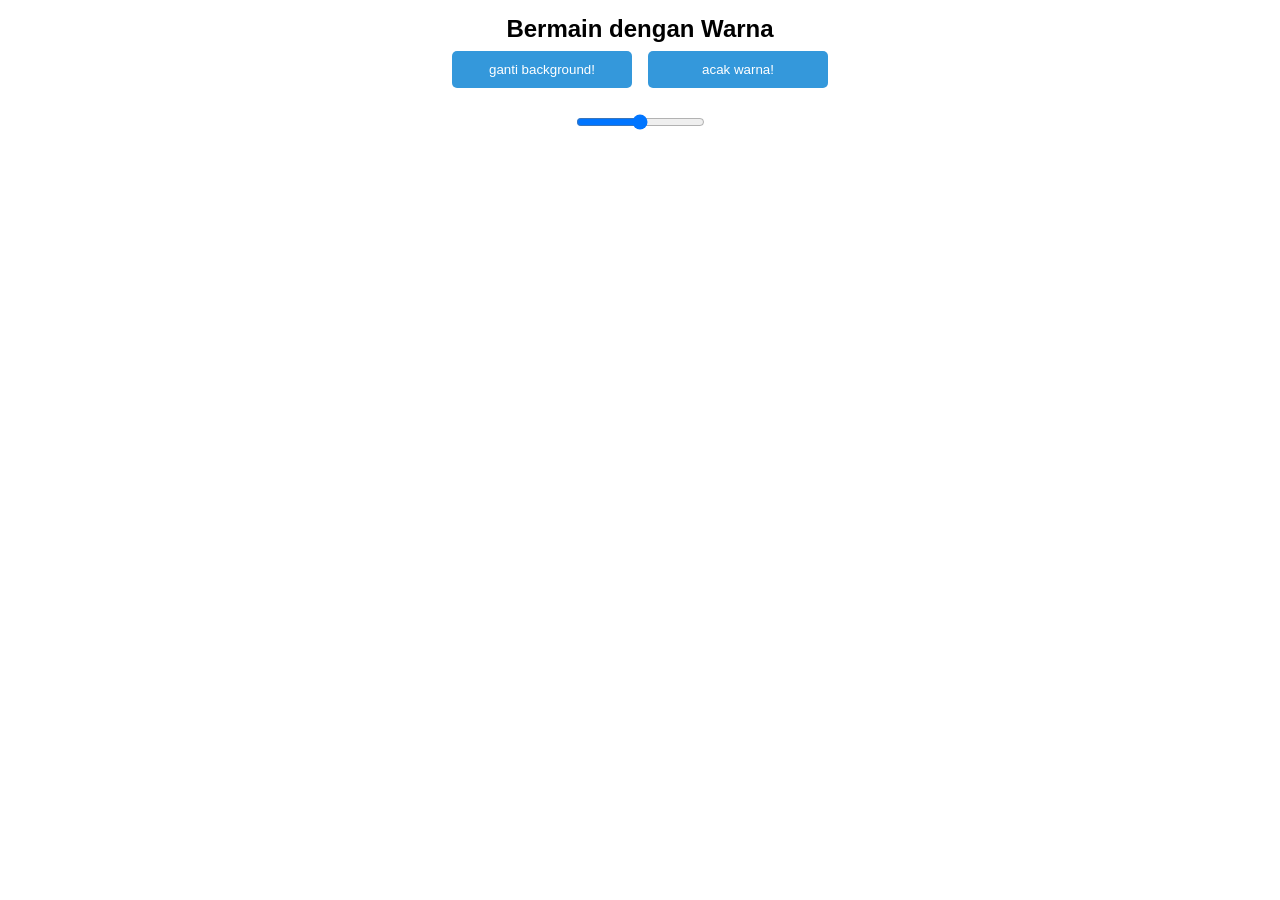
==== latihan1/index.html @ d846801d "feat: latihan bermain dengan warna" ====
<!DOCTYPE html>
<html lang="en">
  <head>
    <meta charset="UTF-8" />
    <meta name="viewport" content="width=device-width, initial-scale=1.0" />
    <title>Latihan DOM</title>
    <style>
      * {
        margin: 0;
        padding: 0;
        box-sizing: border-box;
      }

      html,
      body {
        height: 100%;
        font-family: sans-serif;
        text-align: center;
      }

      h1 {
        font-size: 24px;
        padding-top: 15px;
      }

      button {
        background: #3498db;
        color: white;
        border: none;
        padding: 0.7rem 1.5rem;
        border-radius: 5px;
        cursor: pointer;
        margin: 0.5rem;
        transition: background 0.3s;
        width: 180px;
      }

      button:hover {
        background: #2980b9;
      }

      .biru-muda {
        background-color: #3498db;
      }

      .merah {
        background-color: #e74c3c;
      }
    </style>
  </head>
  <body>
    <h1 id="judul">Bermain dengan Warna</h1>
    <button id="button" type="button">ganti background!</button><br /><br />
    <input type="range" name="sMerah" />
    <script src="script.js"></script>
  </body>
</html>
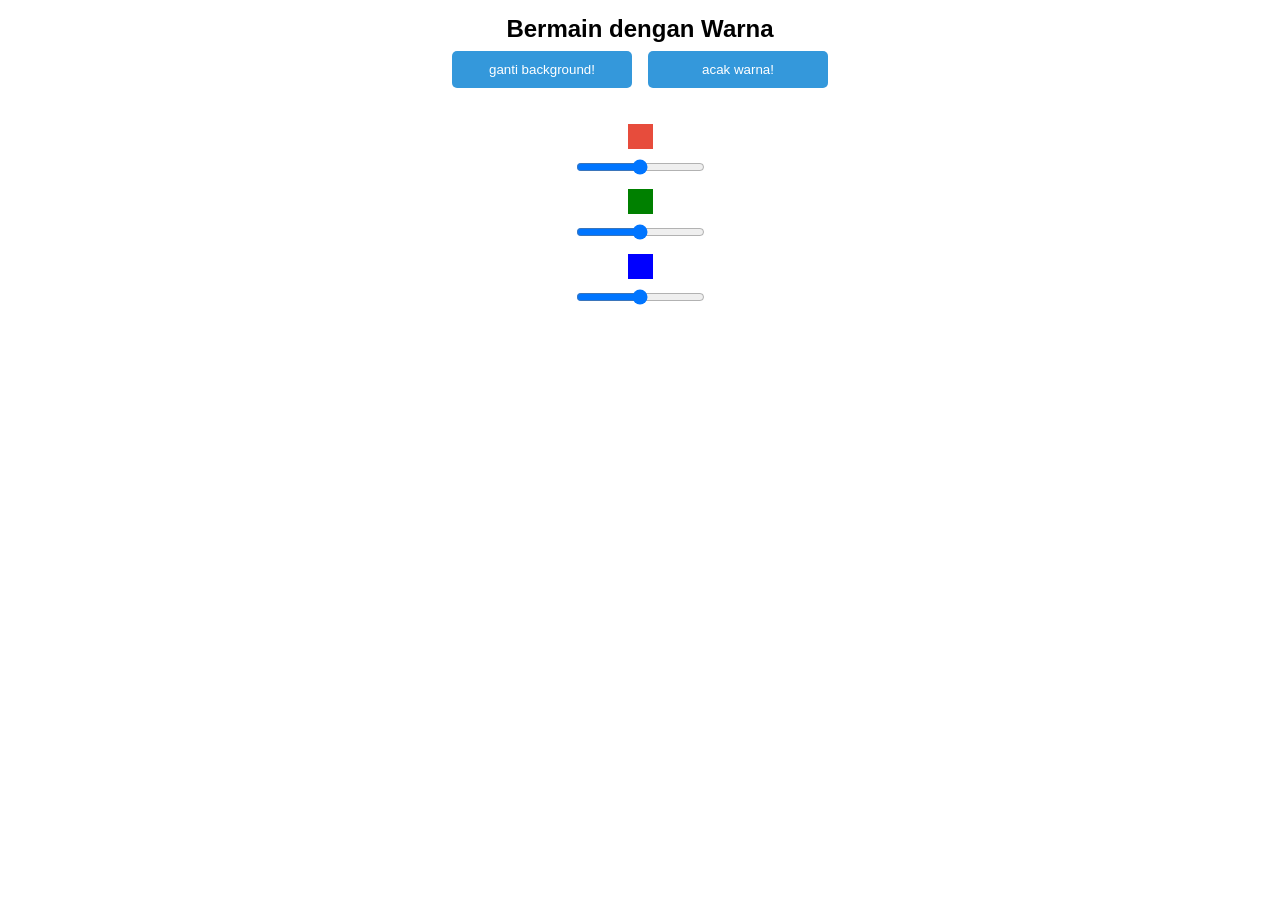
==== commit a4f8c01e: "feat: latihan DOM bermain dengan warna part 2" ====
--- a/latihan1/index.html
+++ b/latihan1/index.html
@@ -46,12 +46,35 @@
       .merah {
         background-color: #e74c3c;
       }
+
+      .hijau {
+        background-color: green;
+      }
+
+      .biru {
+        background-color: blue;
+      }
+
+      .kotak {
+        width: 25px;
+        height: 25px;
+        margin: 10px auto;
+      }
     </style>
   </head>
   <body>
     <h1 id="judul">Bermain dengan Warna</h1>
     <button id="button" type="button">ganti background!</button><br /><br />
-    <input type="range" name="sMerah" />
+
+    <div class="kotak merah"></div>
+    <input type="range" name="sMerah" min="0" max="255" />
+
+    <div class="kotak hijau"></div>
+    <input type="range" name="sHijau" min="0" max="255" />
+
+    <div class="kotak biru"></div>
+    <input type="range" name="sBiru" min="0" max="255" />
+
     <script src="script.js"></script>
   </body>
 </html>
